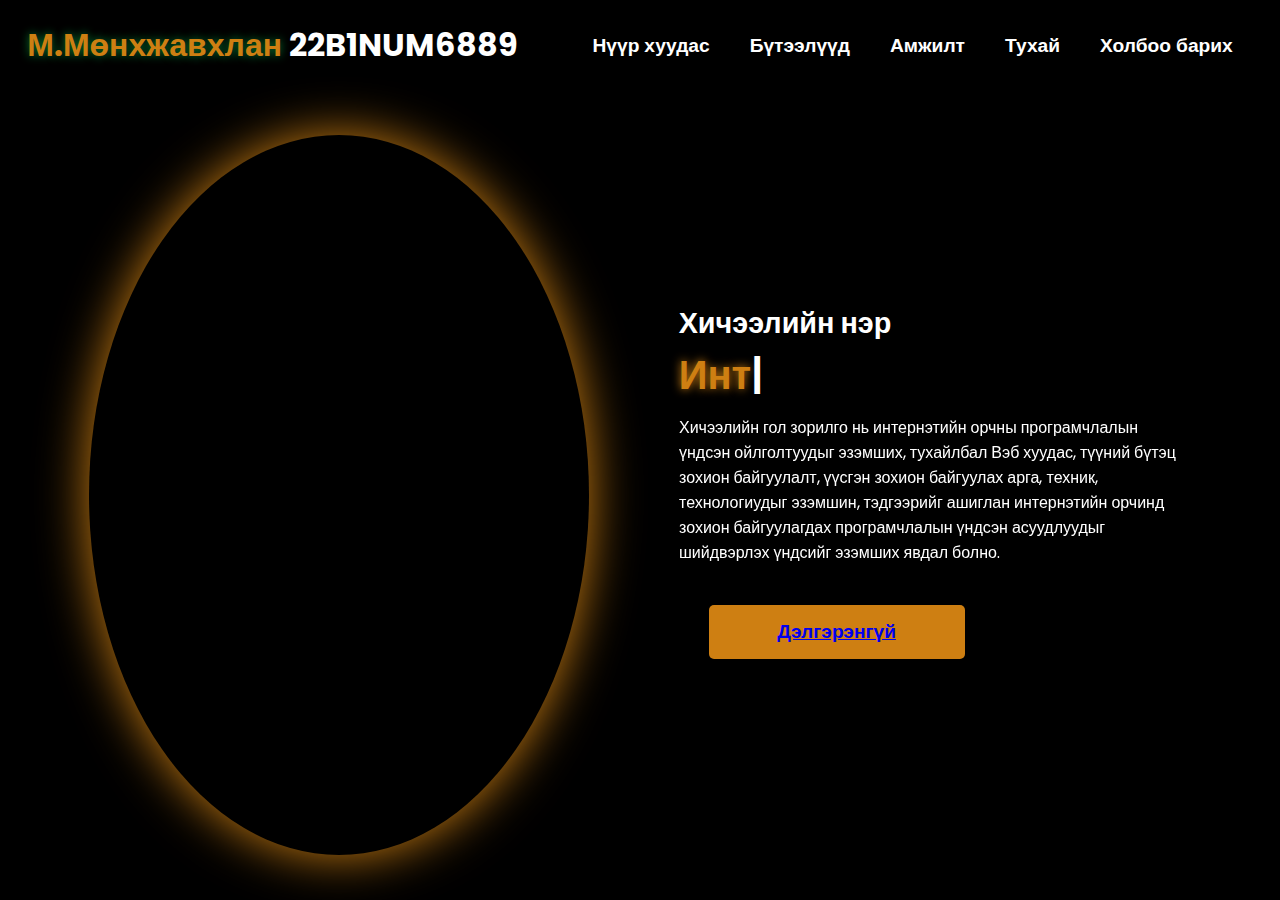
==== about.html @ 82ca03ff "first" ====
<!DOCTYPE html>
<html lang="en">
<head>
    <meta charset="UTF-8">
    <meta name="viewport" content="width=device-width, initial-scale=1.0">
    <link rel="stylesheet" href="https://cdnjs.cloudflare.com/ajax/libs/font-awesome/6.5.1/css/all.min.css">
    <link rel="stylesheet" href="https://unpkg.com/aos@next/dist/aos.css" />
    <link rel="stylesheet" href="style.css">
    <title>End of the term project</title>
</head>
<body>
    <nav>
        <div class="nav-container">
            <div class="logo" >
                <span>М.Мөнхжавхлан </span>22B1NUM6889
            </div>
            <div class="links">
                <div class="link" ><a href="index.html">Нүүр хуудас</a></div>
                <div class="link" ><a href="buteel.html">Бүтээлүүд</a></div>
                <div class="link" ><a href="amjilt.html">Амжилт</a></div>
                <div class="link" ><a href="about.html">Тухай</a></div>
                <div class="link" ><a href="contact.html">Холбоо барих</a></div>
        
    </nav>
    <section>
        <div class="main-container">
            <div class="image">
                <img src="images/book.jpg" alt="">
            </div>
            <div class="content">
                <h1 >Хичээлийн нэр <div class="typewriter" ><span class="typewriter-text"></span><label for="">|</label></div></h1>
                
                <p data-aos="flip-down" >Хичээлийн гол зорилго нь интернэтийн орчны програмчлалын үндсэн ойлголтуудыг эзэмших, тухайлбал Вэб хуудас, түүний бүтэц зохион байгуулалт, үүсгэн зохион байгуулах арга, техник, технологиудыг эзэмшин, тэдгээрийг ашиглан интернэтийн орчинд зохион байгуулагдах програмчлалын үндсэн асуудлуудыг шийдвэрлэх үндсийг эзэмших явдал болно.</p>
                
                <div class="btn" >
                    <button><a href="https://online.num.edu.mn/courses/course-v1:dics+CSII203+2023_T2/about">Дэлгэрэнгүй</a></button>
                </div>
            </div>
        </div>
    </section>
    <script src="https://unpkg.com/aos@next/dist/aos.js"></script>
    <script>
      AOS.init({offset:0});
    </script>
    <script src="script.js"></script>
</body>
</html>
---- style.css ----
@import url('https://fonts.googleapis.com/css2?family=Poppins:wght@100;200;300;400;500;600&display=swap');
*{
    padding: 0;
    margin: 0;
    font-family: 'Poppins', sans-serif;
    box-sizing: border-box;
}
body{
    width: 100%;
    height: 100vh;
    overflow: hidden;
    background-color: black;
}
nav{
    width: 100%;
    height: 10vh;
    position: sticky;
}
.nav-container{
    width: 100%;
    height: 100%;
    display: flex;
    justify-content: space-around;
    align-items: center;
}
.logo{
    color: white;
    font-size: 2rem;
    font-weight: bold;
}
.logo span{
    color: #ce7f12;
    text-shadow: 0 0 10px #077b32;
}
.hamburg,
.cancel{
    cursor: pointer;
    position: absolute;
    right: 15px;
    top: 10px;
    color: white;
    display: none;
    font-size: clamp(2.5rem, 0.5rem + 5vw, 3rem);
}
.nav-container .links{
    display: flex;
}
.nav-container .links a{
    position: relative;
    font-size: 1.2rem;
    color: white;
    margin: 0 20px;
    text-decoration: none;
    font-weight: 550;
    transition: 0.3s linear;
}
.nav-container .links a::before{
    position: absolute;
    content: "";
    bottom: -3px;
    left: 0;
    width: 0%;
    height: 3px;
    background-color: #ce7f12;
    transition: 0.2s linear;
}
.nav-container .links a:hover::before{
    width: 100%;
}
.nav-container .links a:hover{
    color: #ce7f12;
}
.dropdown{
    z-index: 100;
    position: absolute;
    top: 0;
    transform: translateY(-500px);
    width: 100%;
    height: auto;
    backdrop-filter: blur(4px) brightness(40%);
    box-shadow:  0 0 20px black;
    transition: 0.2s linear;
}
.dropdown .links a{
    display: flex;
    color: white;
    text-decoration: none;
    justify-content: center;
    padding: 15px 0;
    align-items: center;
    transition: 0.2s linear;
}
.dropdown .links a:hover{
    background-color: #ce7f12;
}
section{
    width: 100%;
    height: 90vh;
}
.main-container{
    width: 100%;
    height: 100%;
    display: flex;
    justify-content: space-evenly;
    align-items: center;
}
.main-container .image{
    width: 500px;
    height: 80vh;
    border-radius: 100%;
    overflow: hidden;
    box-shadow: 0 0 50px #ce7f12;
}
.main-container .image img{
    width: 100%;
}
.main-container .image:hover{
    animation: animate 15s ease-in-out infinite;
}
@keyframes animate {
    0%{
        scale: 1;
    }
    50%{
        scale: 1.05;
    }
    
}
.main-container .content{
    color: white;
    width: 40%;
    min-height: 100px;
}
.content h1{
    font-size: clamp(1rem, 1rem + 5vw, 1.8rem);
}
.content h1 span{
    color: #ce7f12;
    text-shadow: 0  0 10px #ce7f12;
}
.content .typewriter{
    font-size: clamp(1rem, 1rem + 5vw, 2.5rem);
    font-weight: 600;
}
.content .typewriter-text{
    color: #ce7f12;
    text-shadow: 0 0 10px #ce7f12;
}
.content p{
    font-size: clamp(0.4rem , 0.2rem + 9vw, 1rem);
    margin: 10px 0;
}
.social-links i{
    display: inline-flex;
    justify-content: center;
    align-items: center;
    width: 3rem;
    height: 3rem;
    background-color: transparent;
    border: 0.2rem solid #ce7f12;
    border-radius: 50%;
    color: #ce7f12;
    margin: 5px 15px;
    font-size: 1.5rem;
    transition: 0.2s linear;
}
.social-links i:hover{
    scale: 1.3;
    color: black;
    background-color: #ce7f12;
    filter: drop-shadow(0 0 10px #ce7f12);
}
.content button{
    width: 50%;
    height: 6vh;
    margin: 30px;
    background-color: #ce7f12;
    color: white;
    border: none;
    outline: none;
    font-size: 120%;
    font-weight: 700;
    border-radius: 5px;
    transition: 0.2s linear;
}
.content button:hover{
    scale: 1.1;
    color: #ce7f12;
    border: 2px solid #ce7f12;
    background-color: transparent;
    font-weight: 700;
    box-shadow: 0 0 40px #ce7f12;
}
@media (max-width:884px) {
    nav .logo{
        position: absolute;
        top: 16px;
        left: 15px;
        font-size: 1.5rem;
    }
    .main-container {
        display: flex;
        flex-direction: column;
    }
    .nav-container .links{
        display: none;
    }
    .hamburg,
    .cancel{
        display: block;
    }
    .main-container .content{
        width: 80%;
    }
    .social-links i{
        width: 2.5rem;
        height: 2.5rem;
        font-size: 1.5rem;
    }
    .main-container .image{
        z-index: -1;
        width: 50%;
        height: 60%;
    }
}
@media (max-width:440px){
    .main-container .image{
        width: 50%;
        height: 60%;
        margin-bottom: 0px;
    }
    .main-container .content{
        width: 80%;
    }
    .main-container button{
        margin-top: 15px;
    }
}
.buteel {
    width: 100%;
    height: auto; 
    padding: 20px; 
    background-color: #f9f9f9; 
    color: black; 
    text-align: center; 
}

.buteel .content {
    max-width: 1200px; /* Limit the width of the content */
    margin: 0 auto; /* Center the content */
}

.project-list {
    display: grid; /* Use grid layout */
    grid-template-columns: repeat(auto-fill, minmax(300px, 1fr)); /* Responsive columns */
    gap: 20px; /* Space between grid items */
    padding: 0; /* Remove default padding */
    list-style: none; /* Remove bullet points */
}

.project-item {
    background-color: white; /* White background for project items */
    border-radius: 8px; /* Rounded corners */
    box-shadow: 0 2px 5px rgba(0, 0, 0, 0.1); /* Subtle shadow */
    overflow: hidden; /* Hide overflow */
    transition: transform 0.3s; /* Transition for hover effect */
}

.project-item:hover {
    transform: scale(1.05); /* Scale up on hover */
}

.project-item img {
    width: 23%; /* Make images responsive */
    height: auto; /* Maintain aspect ratio */
}

.project-item h2 {
    font-size: 1.2em; /* Adjust font size */
    margin: 10px; /* Add margin */
}

.project-item p {
    padding: 0 10px; /* Add padding */
    font-size: 0.9em; /* Adjust font size */
    margin-bottom: 10px; /* Space below the paragraph */
}

.project-item a {
    text-decoration: none; /* Remove underline from links */
    color: #007BFF; /* Link color */
}

.project-item a:hover {
    text-decoration: underline; /* Underline on hover */
}

.amjilt-list {
    width: 100%;
    height: auto; /* Adjust height as needed */
    padding: 20px; /* Add some padding */
    background-color: white; /* White background */
    color: black; /* Black text color */
    text-align: center; /* Center align text */
}

.amjilt-list h2 {
    margin-bottom: 20px; /* Space between title and list */
}

.amjilt-list ul {
    list-style-type: disc; /* Use disc for bullet points */
    padding: 0; /* Remove padding */
    text-align: left; /* Align text to the left */
    display: inline-block; /* Center the list */
}

.amjilt-list li {
    font-size: 1.5rem; /* Increase font size */
    margin: 10px 0; /* Add margin between list items */
    padding: 5px; /* Add padding to list items */
}

.contact {
    width: 100%;
    height: auto; 
    padding: 20px; 
    background-color: #f9f9f9; 
    color: black; 
    text-align: center; 
}

.contact .content {
    max-width: 600px; /* Limit the width of the content */
    margin: 0 auto; /* Center the content */
}

.contact h1 {
    margin-bottom: 20px; /* Space between title and content */
}

.contact-list {
    list-style-type: none; /* Remove bullet points */
    padding: 0; /* Remove padding */
}

.contact-list li {
    margin: 10px 0; /* Space between list items */
}

.contact-list a {
    text-decoration: none; /* Remove underline from links */
    color: #007BFF; /* Link color */
    font-size: 1.2em; /* Font size */
    transition: color 0.3s; /* Transition for hover effect */
}

.contact-list a:hover {
    color: #0056b3; /* Darker shade on hover */
}

.contact-list i {
    margin-right: 8px; /* Space between icon and text */
}
.amjilt {
    width: 100%;
    height: auto; /* Adjust height as needed */
    padding: 20px; /* Add some padding */
    background-color: #f9f9f9; /* Light background color */
    color: black; /* Black text color */
    text-align: center; /* Center align text */
}

.amjilt .content {
    max-width: 800px; /* Limit the width of the content */
    margin: 0 auto; /* Center the content */
}

.amjilt h1 {
    margin-bottom: 20px; /* Space between title and content */
}

.amjilt p {
    font-size: 1.2rem; /* Font size for description */
    margin-bottom: 20px; /* Space below the paragraph */
}

.achievement-list {
    list-style-type: disc; /* Use disc for bullet points */
    padding-left: 20px; /* Indent the list */
    text-align: left; /* Align text to the left */
}

.achievement-list li {
    font-size: 1.1rem; /* Font size for list items */
    margin: 10px 0; /* Space between list items */
}
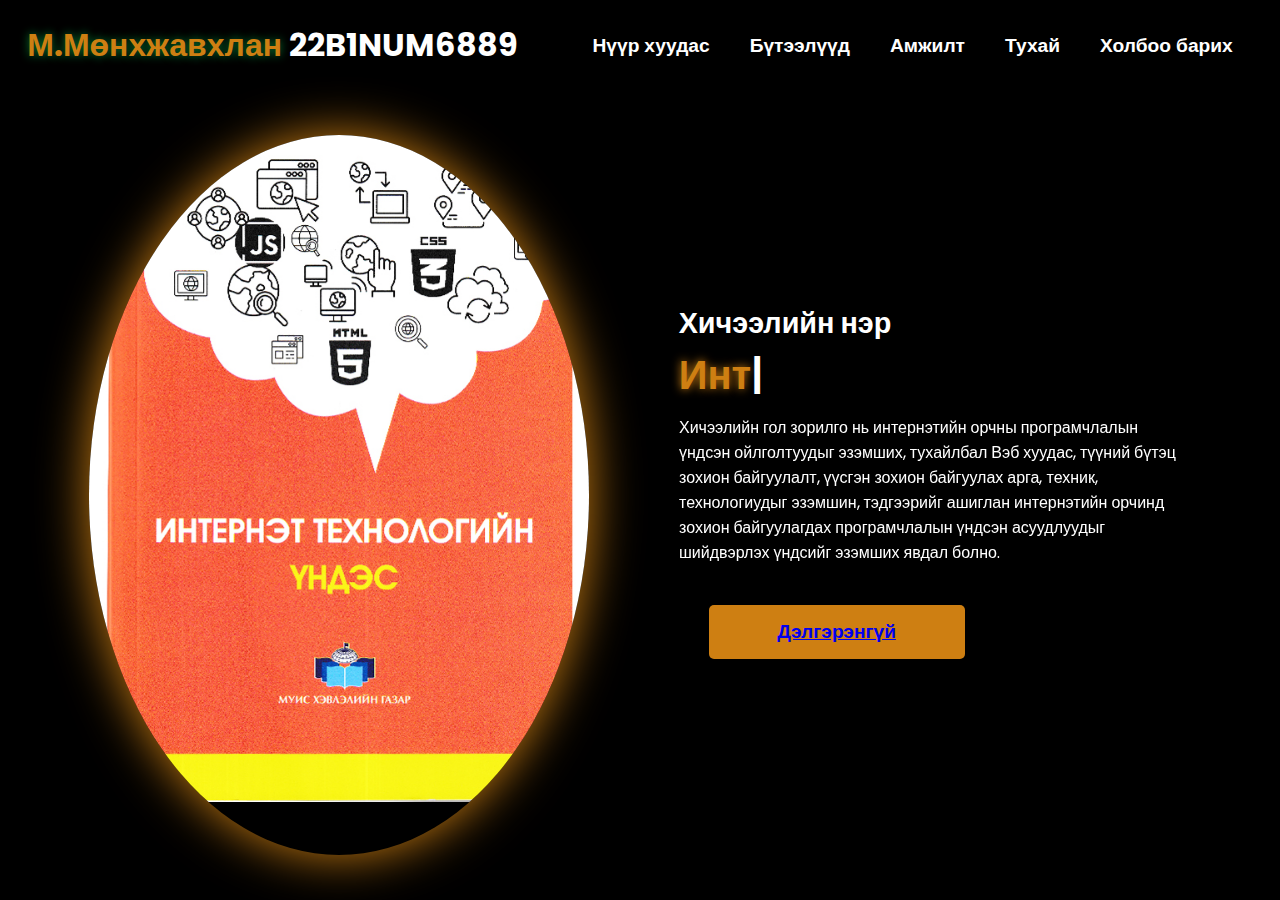
==== commit 90efae59: "Update about.html" ====
--- a/about.html
+++ b/about.html
@@ -25,7 +25,7 @@
     <section>
         <div class="main-container">
             <div class="image">
-                <img src="images/book.jpg" alt="">
+                <img src="book.jpg" alt="">
             </div>
             <div class="content">
                 <h1 >Хичээлийн нэр <div class="typewriter" ><span class="typewriter-text"></span><label for="">|</label></div></h1>
@@ -44,4 +44,4 @@
     </script>
     <script src="script.js"></script>
 </body>
-</html>+</html>
